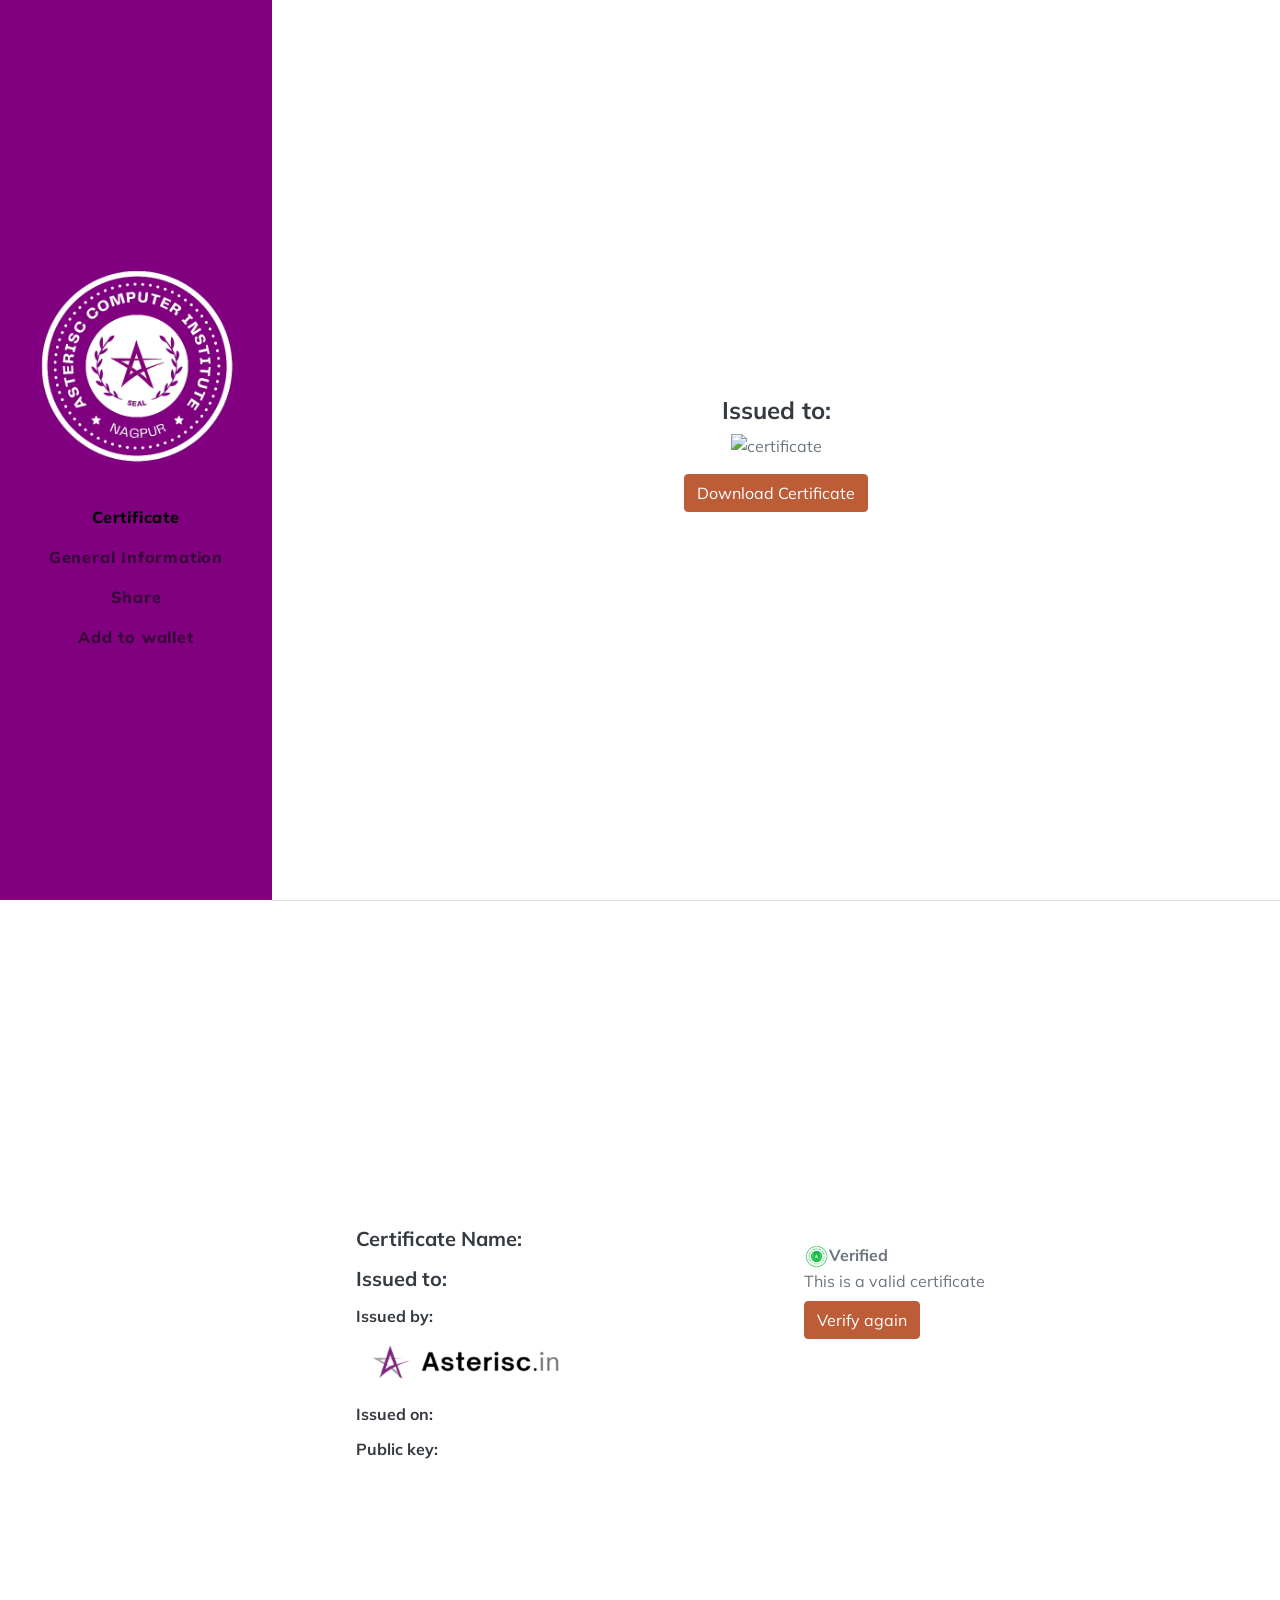
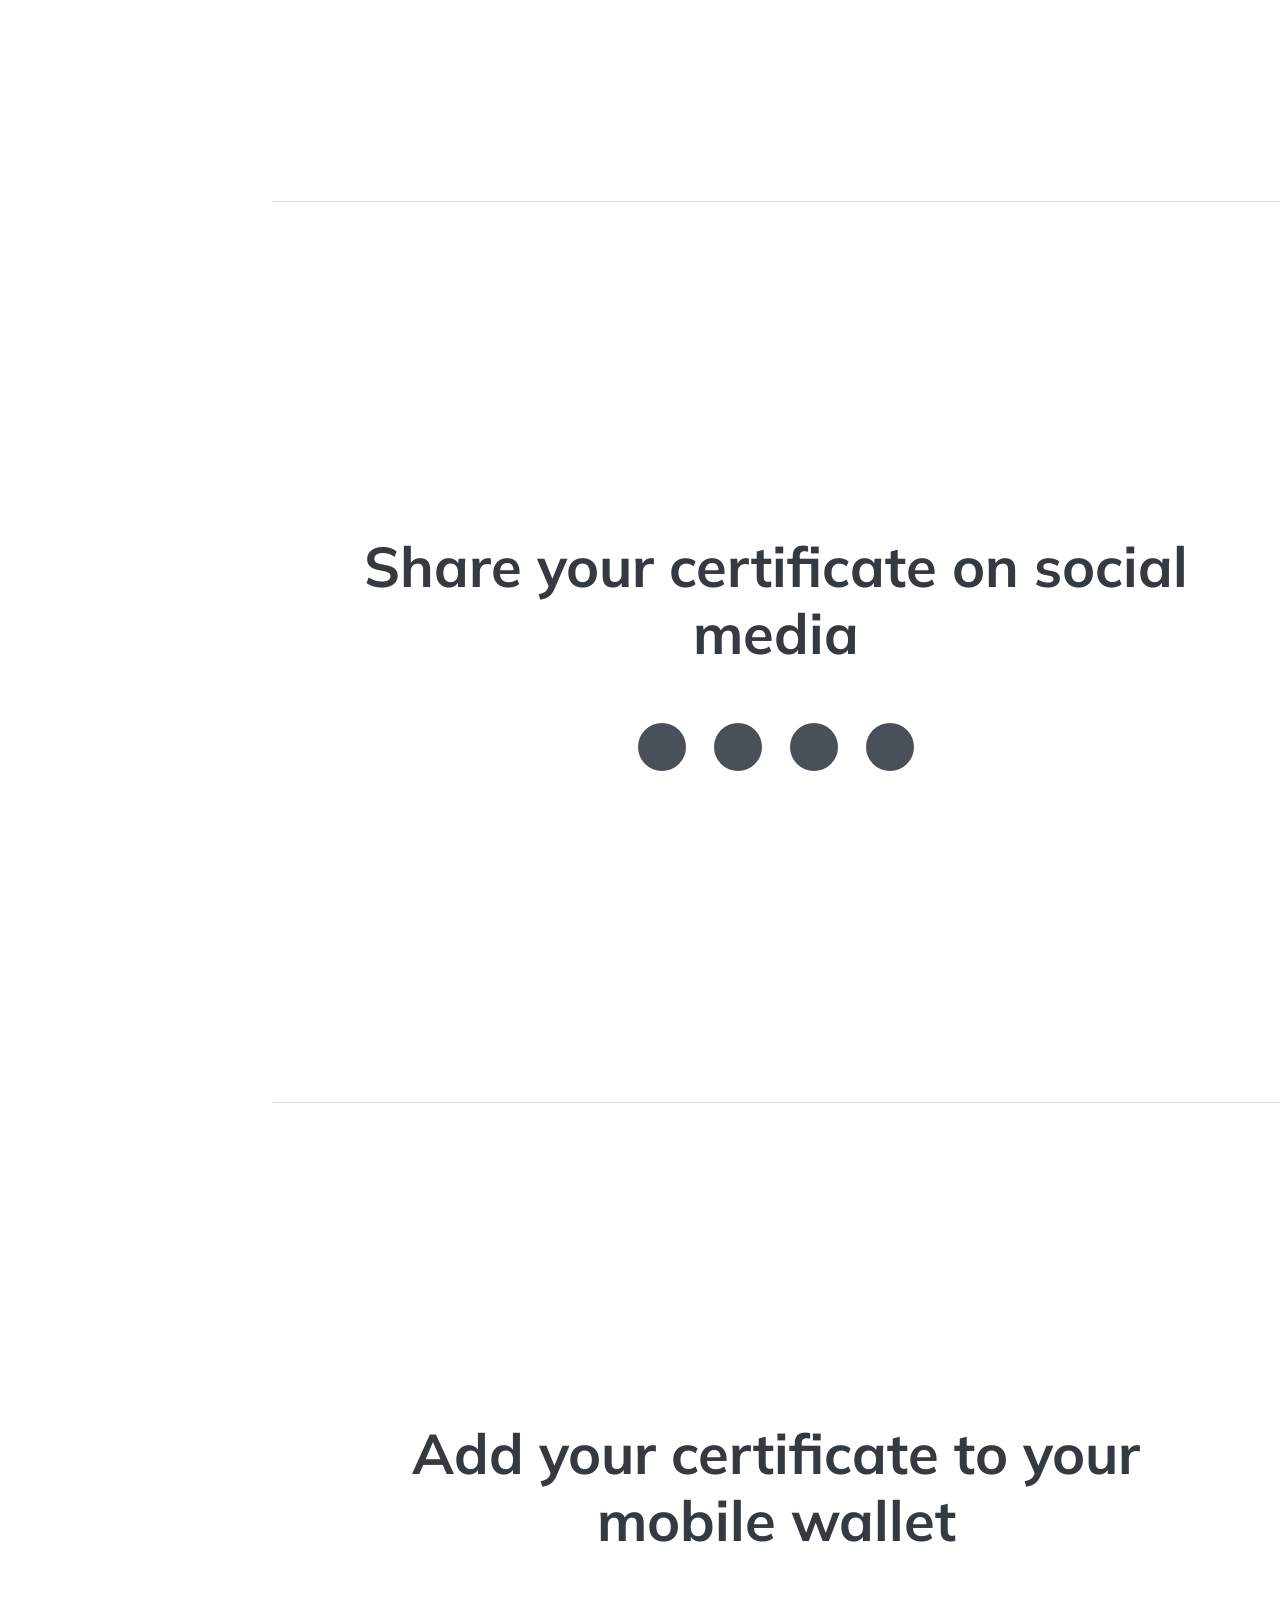
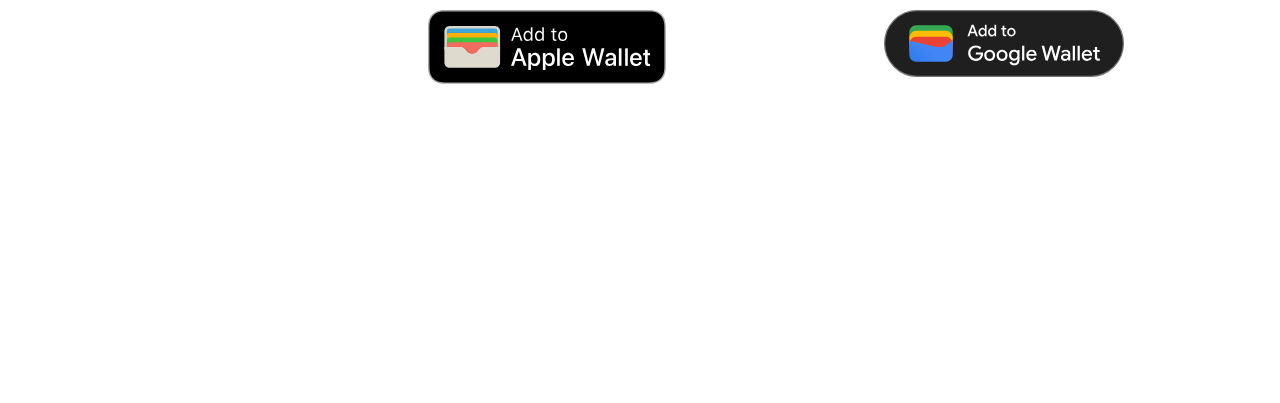
==== result.html @ 70998be2 "Add files via upload" ====
<!DOCTYPE html>
<html lang="en">
	
<head>
		<meta charset="utf-8" />
		<meta name="viewport" content="width=device-width, initial-scale=1, shrink-to-fit=no" />
		<meta name="description" content="" />
		<meta name="author" content="" />
		<title>Certificate Verifier</title>
		<!-- <link rel="icon" type="image/png" href="assets/img/gcc-logo.png" /> -->
		<link rel="shortcut icon" href="assets/img/ASlogo.png" type="image/x-icon" />
		<!-- Font Awesome icons (free version)-->
		<script src="../use.fontawesome.com/releases/v6.1.0/js/all.js" crossorigin="anonymous"></script>
		<!-- Google fonts-->
		<link href="https://fonts.googleapis.com/css?family=Saira+Extra+Condensed:500,700" rel="stylesheet" type="text/css" />
		<link href="https://fonts.googleapis.com/css?family=Muli:400,400i,800,800i" rel="stylesheet" type="text/css" />
		<!-- Core theme CSS (includes Bootstrap)-->
		<link href="css/styles.css" rel="stylesheet" />
		<link rel="stylesheet" href="css/my-style.css" />
		<script src="../code.jquery.com/jquery-3.6.1.min.js" integrity="sha256-o88AwQnZB+VDvE9tvIXrMQaPlFFSUTR+nldQm1LuPXQ=" crossorigin="anonymous"></script>
		<script src="js/verify.js"></script>
<script src="https://cdn.jsdelivr.net/npm/bootstrap@5.3.0/dist/js/bootstrap.bundle.min.js"></script>

	</head>
	<body id="page-top">
		<!-- Navigation-->
		<nav class="navbar navbar-expand-lg navbar-dark bg-primary fixed-top" id="sideNav">
			<a class="navbar-brand js-scroll-trigger" href="#page-top">
				<span class="d-block d-lg-none">Certificate Verifier</span>
				<span class="d-none d-lg-block"
					><img class="img-fluid rounded-circle mx-auto mb-2" src="assets/img/AS.png" alt="Certificate verifier logo" style="width: 90%"
				/></span>
			</a>
			<button
				class="navbar-toggler"
				type="button"
				data-bs-toggle="collapse"
				data-bs-target="#navbarResponsive"
				aria-controls="navbarResponsive"
				aria-expanded="false"
				aria-label="Toggle navigation"
			>
				<span class="navbar-toggler-icon"></span>
			</button>
			<div class="collapse navbar-collapse" id="navbarResponsive">
				<ul class="navbar-nav">
					<li class="nav-item"><a class="nav-link js-scroll-trigger" href="#certificate">Certificate</a></li>
					<li class="nav-item"><a class="nav-link js-scroll-trigger" href="#general-information">General Information</a></li>
					<li class="nav-item"><a class="nav-link js-scroll-trigger" href="#share">Share</a></li>
					<li class="nav-item"><a class="nav-link js-scroll-trigger" href="#wallet">Add to wallet</a></li>
					
				</ul>
			</div>
		</nav>
		<!-- Page Content-->
		<div class="container-fluid p-0">
			<!-- About-->
			<section class="resume-section" id="certificate">
				<div class="resume-section-content">
					<div class="container text-center">
						<div class="row">
							<div class="col">
								<h3 id="subtitleTitle" class="subtitleTitle" style="font-weight: normal"></h3>
							</div>
						</div>
						<div class="row">
							<div class="col">
								<!-- here use data of "Full Name"  -->
								<h4 class="subtitle"><span class="text-primary">Issued to: </span>
									<span id="fullName1"></span>
								</h4>
							</div>
						</div>
						<div class="row">
							<div class="col-xs-12">
								<!-- here use image of gdrive using "Links3" id -->
								<img src="" alt="certificate" id="certificateImage" style="width: 80%" />
								
							</div>
						</div>
						<div class="row">
							<div class="col">
								<!-- here use that button which we have created in result.html to download a file  -->
								<!-- <button type="button" class="btn btn-primary mt-3" onclick="downloadPDF()">Download Certificate</button> -->
								<a id="downloadButton" class="btn btn-primary mt-3" href="" download="certificate.jpg" >Download Certificate</a>

							</div>
						</div>
					</div>
					
				</div>
			</section>
			<hr class="m-0" />
			<!-- Experience-->
			<section class="resume-section" id="general-information">
				<div class="resume-section-content">
					<div class="container">
						<div class="row">
							<div class="col-md-6 col-xs-12">
								<div class="container">
									<div class="row">
										<div class="col">
											<h5 class="subtitle">
												<span class="text-primary">Certificate Name: </span> <span id="certificateName"></span>
												<!-- here use "Interested in:" data  -->
											</h5>
											<p class="subtitleTitle information"></p>
										</div>
									</div>
									<div class="row">
										<div class="col">
											<h5 class="subtitle"><span class="text-primary">Issued to: </span><span id="fullName2"></span></h5>	<!-- here use data of "Full Name"  -->

											<p class="nameTitle information"></p>
										</div>
									</div>
									<div class="row">
										<div class="col">
											<h6 class="subtitle"><span class="text-primary">Issued by: </span></h6> 
											<!-- we will see this later  -->
											<p class="information"><img  class="pr-1" style="height: 55px; width: 225px" src="assets\img\asterisc_logo.png" /><span id="issuedBy"></span></p>
										</div>
									</div>
									<div class="row">
										<div class="col">
											<h6 class="subtitle"><span class="text-primary">Issued on: </span><span id="issuedDate"></span></h6>
											<!-- use "Date"  -->
											<p id="issuedOn" class="information"></p>
										</div>
									</div>
									<!-- <div class="row">
										<div class="col">
											<h6 class="subtitle"><span class="text-primary">Transaction ID: </span></h6>
											<p id="tx" class="information"></p>
										</div>
									</div> -->
									<div class="row">
										<div class="col">
											<h6 class="subtitle"><span class="text-primary">Public key: </span><span id="publicKey"></span></h6>
											<!-- use "Links3"  -->
											<p id="publicKey" class="information"></p>
										</div>
									</div>
								</div>
							</div>
							<div class="col-md-6 col-xs-12">
								<!-- Button trigger modal -->
								<div id="isVerifiedBg" class="p-3 isVerifiedContainer accordion accordion-flush">
									<img id="isVerifiedLogo" class="pr-1" src="assets\img\ASlogo.png" style="height: 25px; width: 25px" /><strong id="isVerified">Verified</strong>
									<div id="isVerifiedDesc">
										This is a valid certificate</div>
									<button type="button" class="btn btn-primary mt-2 mb-3" data-bs-toggle="collapse" data-bs-target="#myAccordion">Verify again</button>
									<div class="accordion-item" style="background-color: inherit">
										<h2 class="accordion-header" id="flush-headingOne"></h2>
										<div class="accordion-collapse collapse" id="myAccordion" aria-labelledby="flush-headingOne" data-bs-parent="#isVerifiedBg">
											<div class="accordion-body">
												<div class="container">
													<div class="row">
														<div class="col-lg-4" id="picture"><img style="width: 100%; max-width: 100px" src="assets\img\ASlogo.png" />
															</div>
														<div class="col-lg-8">
															
															
															<div class="row" style="font-size: large" >Be smart in a smart world. What counts in a digital workplace?
																</div>
															<div class="row" style="font-size: large" id="fullName3"></div>
															<div class="row"></div><span style="font-size: small">Issued on: <span id="issuedDate2"></span></span></div>
															<!-- <div class="row" style="font-size: small" id="issuedDate2"></div> -->
														</div>
													</div>
												</div>
												<div class="container">
													<div class="row gx-1" style="margin-top: 20px">
														<div class="col-2">
															<div class="loader"></div>
														</div>
														<div class="col-10 my-auto">
												                        <img class="loading-image" style="width: 45px; height: 45px; display: none" src="assets\img\ASlogo.png" />Checking certificate has not been tampered with

															</div>
													</div>
													<div class="row gx-1" style="margin-top: 20px">
														<div class="col-2">
															<div class="loader"></div>
														</div>
														<div class="col-10 my-auto">
															<img class="loading-image" style="width: 45px; height: 45px; display: none" src="assets\img\ASlogo.png" />

															Checking certificate has not expired</div>
													</div>
													<div class="row gx-1" style="margin-top: 20px">
														<div class="col-2">
															<div class="loader"></div>
														</div>
														<div class="col-10 my-auto">
												                        <img class="loading-image" style="width: 45px; height: 45px; display: none" src="assets\img\ASlogo.png" />

															Checking not revoked by issuer</div>
													</div>
													<div class="row gx-1" style="margin-top: 20px">
														<div class="col-2">
															<div class="loader"></div>
														</div>
														<div class="col-10 my-auto">
												                        <img class="loading-image" style="width: 45px; height: 45px; display: none" src="assets\img\ASlogo.png" />

															Checking authenticity</div>
													</div>
													<div class="row gx-1" style="margin-top: 20px; display: none" >
														<div class="col-2">
															<div class="loader" ></div>
														</div>
														<div class="col-10 my-auto" ></div>
													</div>
												</div>
											</div>
										</div>
									</div>
								</div>
								<div class="accordion accordion-flush" id="accordionFlushExample"></div>

								<!-- Modal -->
							</div>
						</div>
					</div>
				</div>
				
			</section>
			<hr class="m-0" />
			<!-- Education-->
			<section class="resume-section" id="share">
				
				<div class="container text-center">
					<div class="row mb-5">
						<div class="col"><h2 class="subtitle">Share your certificate on social media</h2></div>
					</div>
					<div class="row">
						
						<div class="col">
							<div class="social-icons">
								<a class="social-icon" id="linkedinhref" href="#"><i class="fa-brands fa-linkedin-in"></i></a>
								<a class="social-icon" id="emailhref" href="#"><i class="fa-solid fa-envelope"></i></a>
								<a class="social-icon" id="twitterhref" href="#!"><i class="fa-brands fa-twitter"></i></a>
								<a class="social-icon" id="facebookhref" href="#!"><i class="fa-brands fa-facebook-f"></i></a>
							</div>
						</div>
					</div>
				</div>
			</section>
			<hr class="m-0" />
			<section class="resume-section" id="wallet">
				<div class="container text-center">
					<div class="row mb-5">
						<div class="col"><h2 class="subtitle" s>Add your certificate to your mobile wallet</h2></div>
					</div>
					<div class="row gy-5">
						<div class="col-md-6">
							<a id="wallet_apple" style="text-decoration: none" href="#"><img src="assets/img/apple.svg" alt="add to apple wallet" style="width: 15rem" /></a>
						</div>
						<div class="col-md-6">
							<a id="wallet_android" style="text-decoration: none" href="#"
								><img src="assets/img/android.svg" alt="add to apple wallet" style="width: 15rem"
							/></a>
						</div>
					</div>
				</div>
			</section>
		</div>
		<!-- Bootstrap core JS-->
		<script src="../cdn.jsdelivr.net/npm/bootstrap%405.1.3/dist/js/bootstrap.bundle.min.js"></script>
		<!-- Core theme JS-->
		<script src="js/scripts.js"></script>
		<script>
			document.addEventListener("DOMContentLoaded", () => {
				const resultDiv = document.getElementById("result");
	
				// Get data from query parameter
				const urlParams = new URLSearchParams(window.location.search);
				const data = JSON.parse(decodeURIComponent(urlParams.get("data")));
	
				// Populate HTML elements with data
				const fullNameElement1 = document.getElementById("fullName1");
				const fullNameElement2 = document.getElementById("fullName2");
				const fullNameElement3 = document.getElementById("fullName3");
	
				const certificateNameElement = document.getElementById("certificateName");
				const issuedDateElement = document.getElementById("issuedDate");
				const issuedDateElement2 = document.getElementById("issuedDate2");
				const publicKeyElement = document.getElementById("publicKey");
				const certificateImageElement = document.getElementById("certificateImage");
				const downloadButtonElement = document.getElementById("downloadButton");
	
	
				fullNameElement1.textContent = data["Full Name"];
				fullNameElement2.textContent = data["Full Name"];
				fullNameElement3.textContent = data["Full Name"];
				certificateNameElement.textContent = getFirstEntry(data["Interested in:"]);
				issuedDateElement.textContent = data["Date"];
				issuedDateElement2.textContent = data["Date"];
				publicKeyElement.textContent = data["Links3"];
	
				if (data["Links3"]) {
					certificateImageElement.src = `https://drive.google.com/uc?id=${data["Links3"]}`;
					downloadButtonElement.href = `https://drive.google.com/uc?export=download&id=${data["Links3"]}`;
				}
	
				// Helper function to get the first entry from a comma-separated list
				function getFirstEntry(str) {
					const entries = str.split(",");
					return entries.length > 0 ? entries[0].trim() : str;
				}
			});





// Function to replace the loader with the image
function replaceLoaderWithImage() {
    var loaders = document.querySelectorAll(".loader");
    var images = document.querySelectorAll(".loading-image");

    // Hide the loaders and show the images
    loaders.forEach(function (loader) {
        loader.style.display = "none";
    });
    images.forEach(function (image) {
        image.style.display = "block";
    });
}

// Call the function after 3 seconds to replace the loader with the image
setTimeout(replaceLoaderWithImage, 3000);

		</script>
	</body>

</html>
---- css/my-style.css ----
.subtitleTitle {
	font-family: var(--bs-body-font-family);
}
.subtitle {
	font-family: var(--bs-body-font-family);
}

.information {
	font-weight: bold;
	word-break: break-word;
}

/* .social-icons > * {
	padding: 0;
} */
/* existing style */
.button {
	color: #9e0201;
	border: 1px solid rgba(158, 2, 1, 0.5);
	background-color: white;
}

.button:hover {
	background-color: #feefbc;
}

.modalLogo {
	/* width: 55px;
	height: 60px; */
	width: 100%;
	max-width: 55px;
	min-width: 10px;
	display: block;
	animation: scale 0.7s ease;
	filter: blur(0);
}

@keyframes scale {
	0%,
	100% {
		transform: none;
	}

	50% {
		transform: scale3d(1.1, 1.1, 1);
	}
}

.loader {
	border: 4px solid #f3f3f3;
	border-top: 4px solid #9e0000;
	border-radius: 50%;
	width: 45px;
	height: 45px;
	animation: spin 2s linear infinite;
}

@keyframes spin {
	0% {
		transform: rotate(0deg);
	}

	100% {
		transform: rotate(360deg);
	}
}
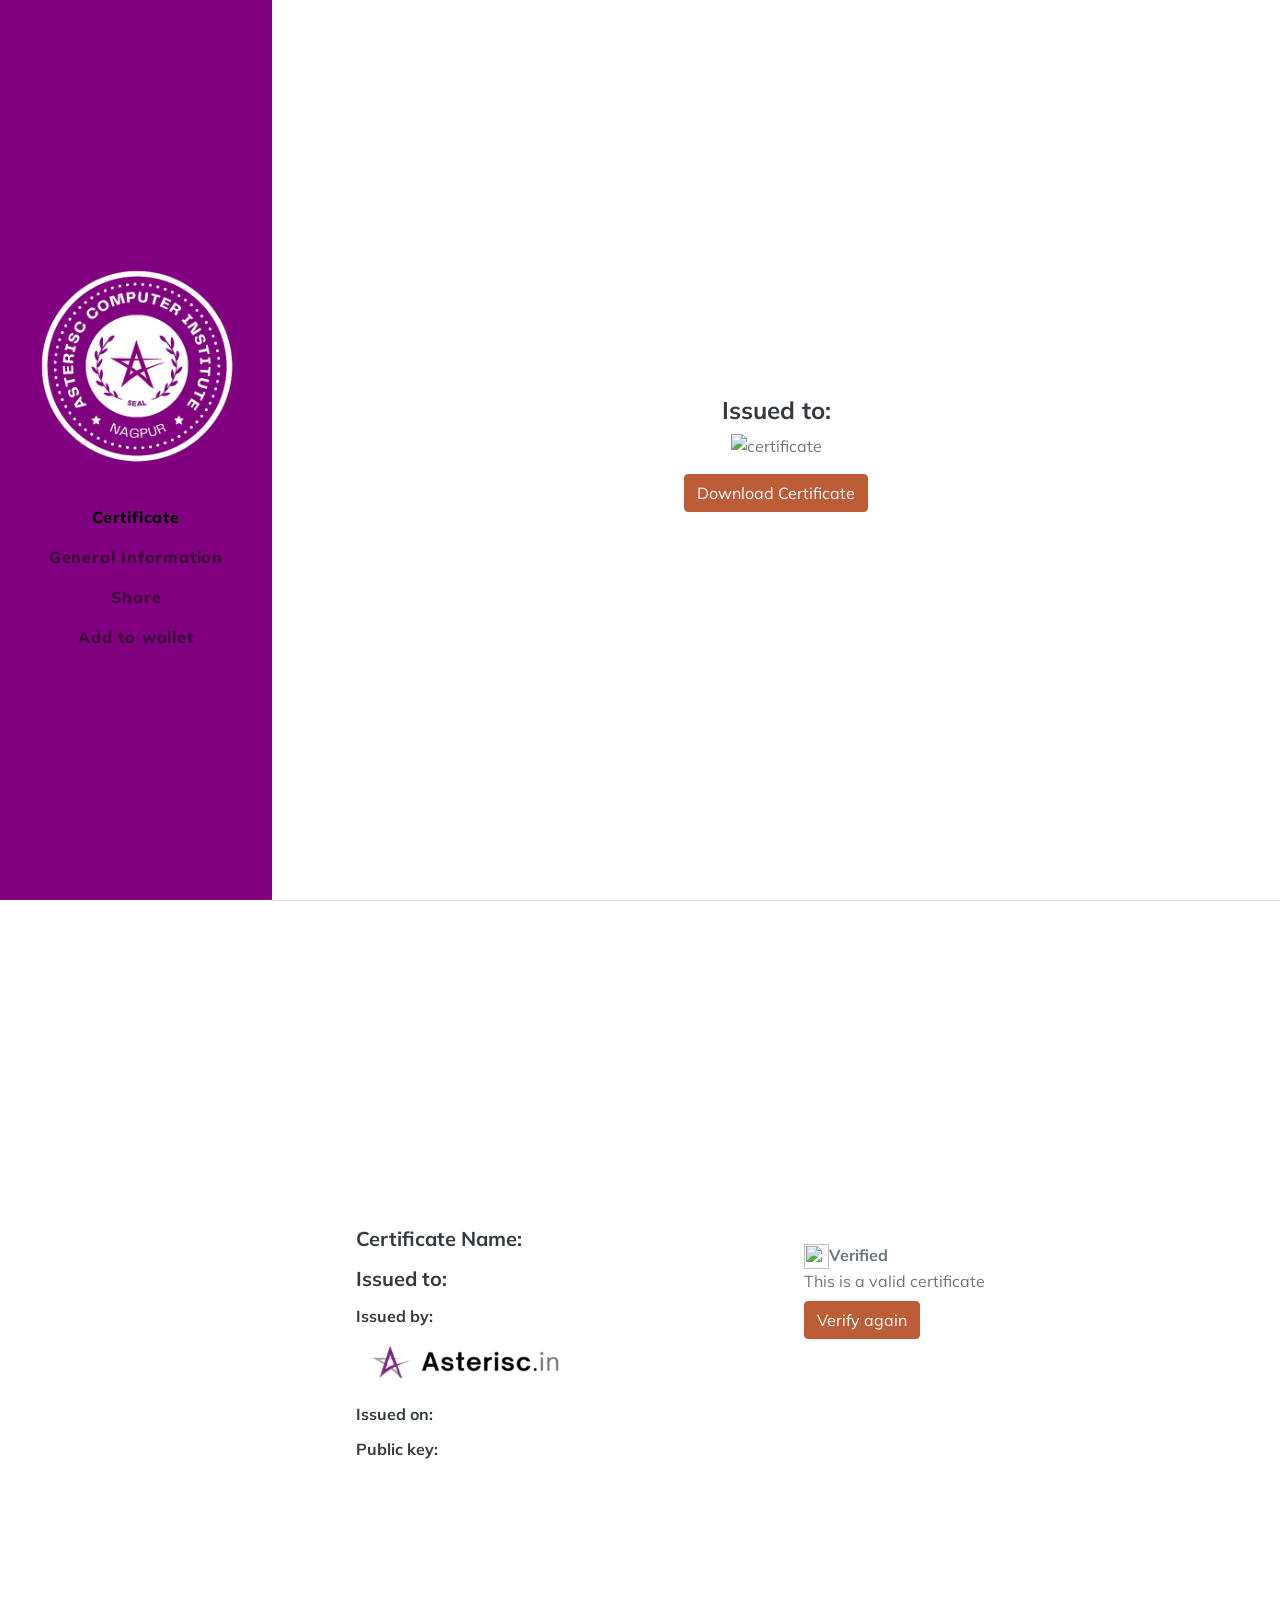
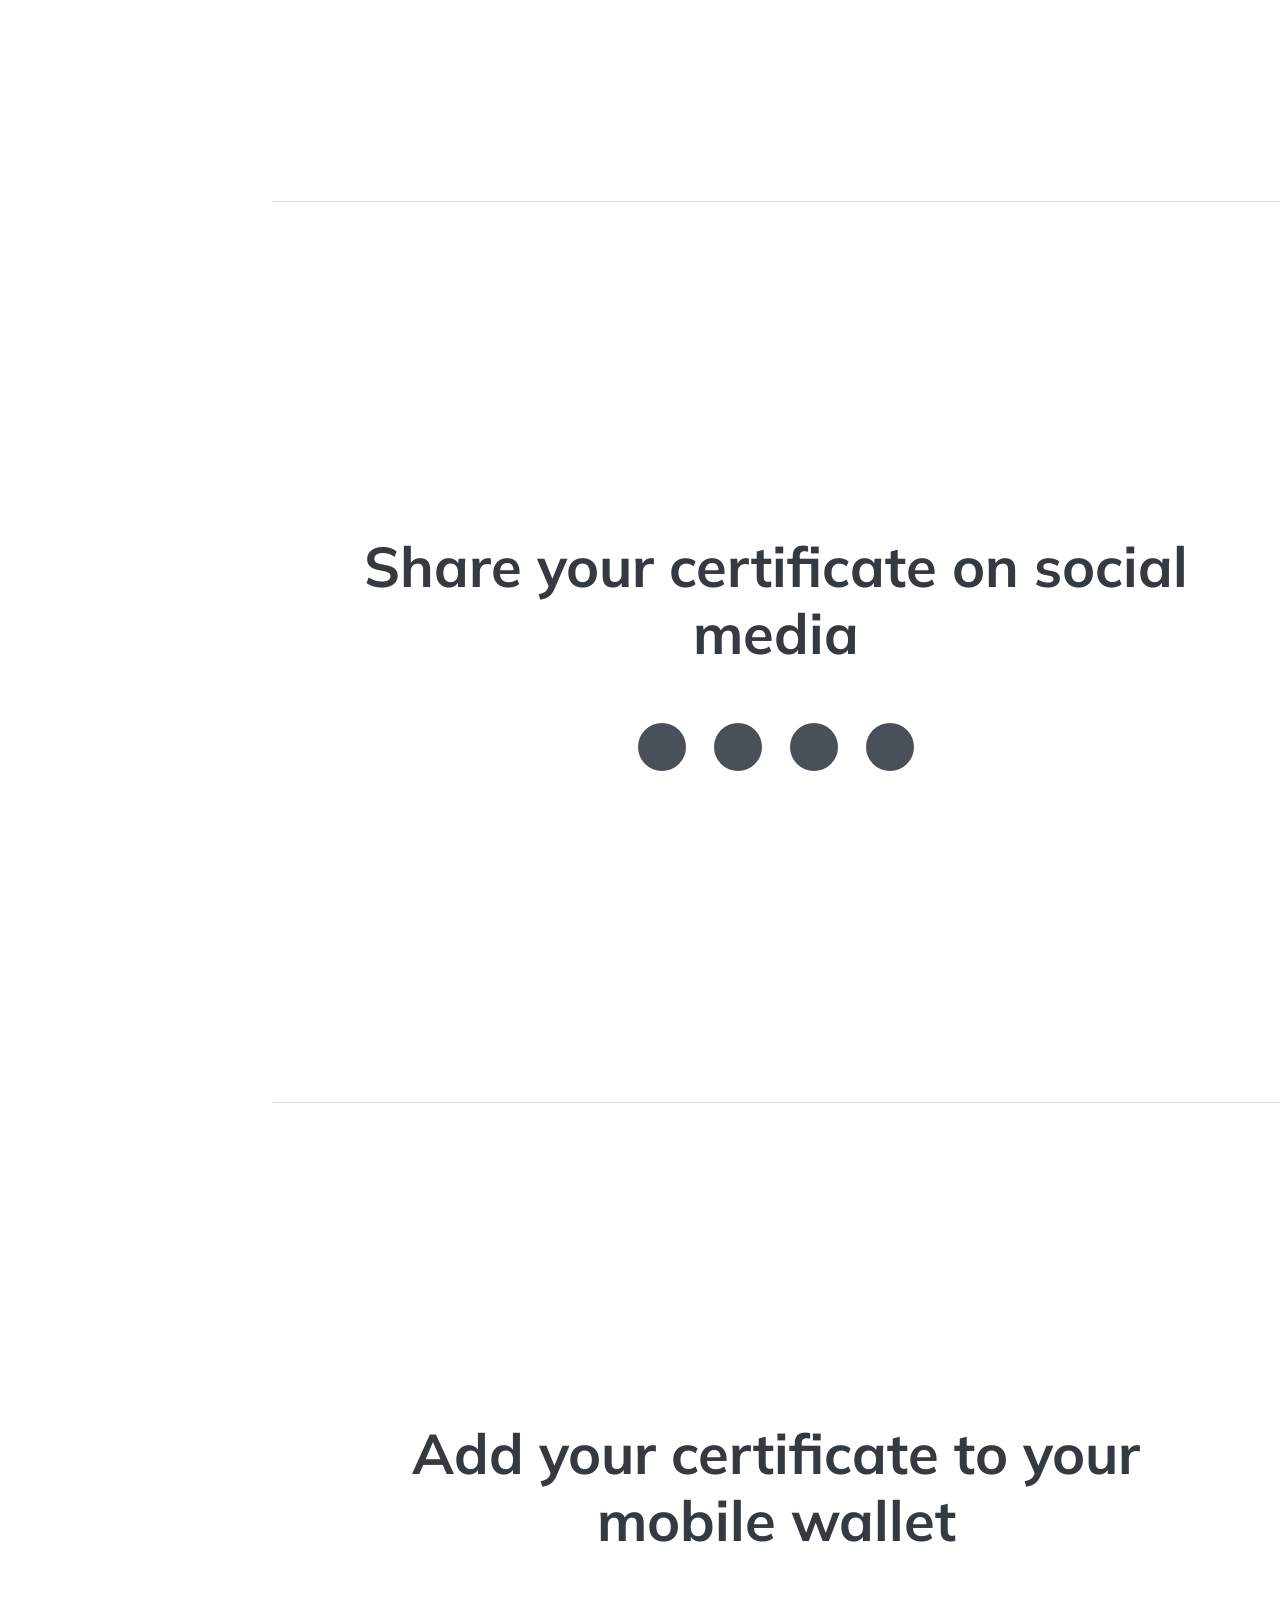
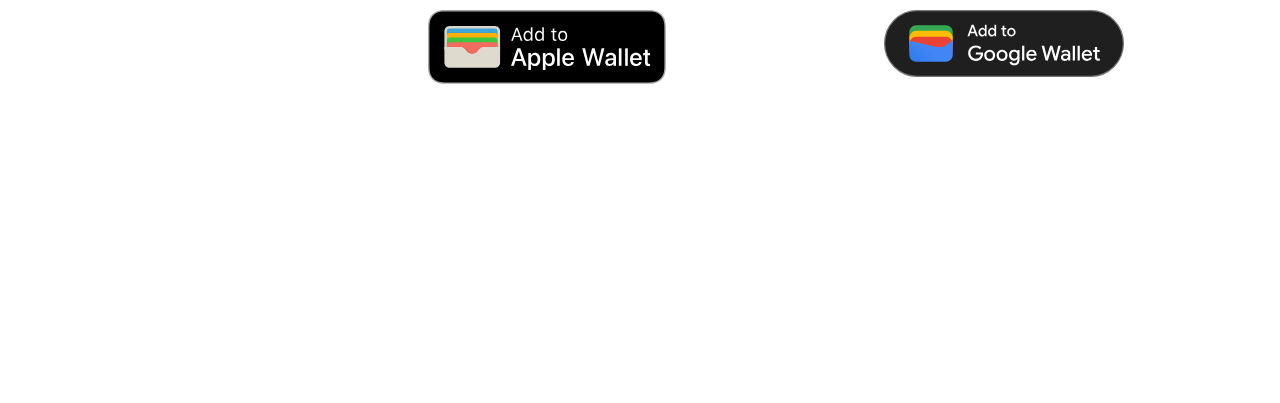
==== commit 188f8ac5: "Update result.html" ====
--- a/result.html
+++ b/result.html
@@ -146,7 +146,7 @@
 							<div class="col-md-6 col-xs-12">
 								<!-- Button trigger modal -->
 								<div id="isVerifiedBg" class="p-3 isVerifiedContainer accordion accordion-flush">
-									<img id="isVerifiedLogo" class="pr-1" src="assets\img\ASlogo.png" style="height: 25px; width: 25px" /><strong id="isVerified">Verified</strong>
+									<img id="isVerifiedLogo" class="pr-1" src="assets\img\Vlogo2.png" style="height: 25px; width: 25px" /><strong id="isVerified">Verified</strong>
 									<div id="isVerifiedDesc">
 										This is a valid certificate</div>
 									<button type="button" class="btn btn-primary mt-2 mb-3" data-bs-toggle="collapse" data-bs-target="#myAccordion">Verify again</button>
@@ -171,48 +171,47 @@
 												</div>
 												<div class="container">
 													<div class="row gx-1" style="margin-top: 20px">
-														<div class="col-2">
-															<div class="loader"></div>
-														</div>
-														<div class="col-10 my-auto">
-												                        <img class="loading-image" style="width: 45px; height: 45px; display: none" src="assets\img\ASlogo.png" />Checking certificate has not been tampered with
-
-															</div>
-													</div>
-													<div class="row gx-1" style="margin-top: 20px">
-														<div class="col-2">
-															<div class="loader"></div>
-														</div>
-														<div class="col-10 my-auto">
-															<img class="loading-image" style="width: 45px; height: 45px; display: none" src="assets\img\ASlogo.png" />
-
-															Checking certificate has not expired</div>
-													</div>
-													<div class="row gx-1" style="margin-top: 20px">
-														<div class="col-2">
-															<div class="loader"></div>
-														</div>
-														<div class="col-10 my-auto">
-												                        <img class="loading-image" style="width: 45px; height: 45px; display: none" src="assets\img\ASlogo.png" />
-
-															Checking not revoked by issuer</div>
-													</div>
-													<div class="row gx-1" style="margin-top: 20px">
-														<div class="col-2">
-															<div class="loader"></div>
-														</div>
-														<div class="col-10 my-auto">
-												                        <img class="loading-image" style="width: 45px; height: 45px; display: none" src="assets\img\ASlogo.png" />
-
-															Checking authenticity</div>
-													</div>
-													<div class="row gx-1" style="margin-top: 20px; display: none" >
-														<div class="col-2">
-															<div class="loader" ></div>
-														</div>
-														<div class="col-10 my-auto" ></div>
+														<div class="col-2 loader-container">
+															<div class="loader"></div>
+															<img class="loading-image" style="width: 45px; height: 45px; display: none" src="assets\img\Vlogo.png" />
+														</div>
+														<div class="col-9 loading-text"style="margin-top: 20px">Checking certificate has not been tampered with</div>
+													</div>
+													
+													<div class="row gx-1" style="margin-top: 20px">
+														<div class="col-2 loader-container">
+															<div class="loader"></div>
+															<img class="loading-image" style="width: 45px; height: 45px; display: none" src="assets\img\Vlogo.png" />
+														</div>
+														<div class="col-9 loading-text"style="margin-top: 20px">Checking certificate has not expired</div>
+													</div>
+													
+													<div class="row gx-1" style="margin-top: 20px">
+														<div class="col-2 loader-container">
+															<div class="loader"></div>
+															<img class="loading-image" style="width: 45px; height: 45px; display: none" src="assets\img\Vlogo.png" />
+														</div>
+														<div class="col-9 loading-text"style="margin-top: 20px">Checking not revoked by issuer</div>
+													</div>
+													
+													<div class="row gx-1" style="margin-top: 20px">
+														<div class="col-2 loader-container">
+															<div class="loader"></div>
+															<img class="loading-image" style="width: 45px; height: 45px; display: none" src="assets\img\Vlogo.png" />
+														</div>
+														<div class="col-9 loading-text"style="margin-top: 20px">Checking authenticity</div>
+													</div>
+													
+													<div class="row gx-1" style="margin-top: 20px">
+														<div class="col-2 loader-container">
+															<div class="loader"></div>
+															<img class="loading-image" style="width: 45px; height: 45px; display: none" src="assets\img\Vlogo2.png" />
+														</div>
+														<div class="col-9 loading-text"style="margin-top: 20px">This is a valid certificate</div>
 													</div>
 												</div>
+												
+											</div>
 											</div>
 										</div>
 									</div>
@@ -238,10 +237,10 @@
 						
 						<div class="col">
 							<div class="social-icons">
-								<a class="social-icon" id="linkedinhref" href="#"><i class="fa-brands fa-linkedin-in"></i></a>
-								<a class="social-icon" id="emailhref" href="#"><i class="fa-solid fa-envelope"></i></a>
-								<a class="social-icon" id="twitterhref" href="#!"><i class="fa-brands fa-twitter"></i></a>
-								<a class="social-icon" id="facebookhref" href="#!"><i class="fa-brands fa-facebook-f"></i></a>
+								<a class="social-icon"  href="#"><i class="fa-brands fa-linkedin-in"></i></a>
+								<a class="social-icon"  href="#"><i class="fa-solid fa-envelope"></i></a>
+								<a class="social-icon"  href="#"><i class="fa-brands fa-twitter"></i></a>
+								<a class="social-icon"  href="#"><i class="fa-brands fa-facebook-f"></i></a>
 							</div>
 						</div>
 					</div>
@@ -314,23 +313,41 @@
 
 
 
-
-// Function to replace the loader with the image
+// Function to replace the loader with the image after a delay
 function replaceLoaderWithImage() {
     var loaders = document.querySelectorAll(".loader");
     var images = document.querySelectorAll(".loading-image");
 
     // Hide the loaders and show the images
+    loaders.forEach(function (loader, index) {
+        setTimeout(function () {
+            loader.style.display = "none";
+            images[index].style.display = "block"; // Show the image
+        }, (index + 1) * 2000); // Replace with increasing delay (2 seconds per image)
+    });
+}
+
+// Function to handle button click
+function handleButtonClick() {
+    var loaders = document.querySelectorAll(".loader");
+    var images = document.querySelectorAll(".loading-image");
+
+    // Show the loaders and hide the images
     loaders.forEach(function (loader) {
-        loader.style.display = "none";
+        loader.style.display = "block";
     });
     images.forEach(function (image) {
-        image.style.display = "block";
+        image.style.display = "none";
     });
+
+    // Set a timeout to replace the loaders with the images
+    setTimeout(replaceLoaderWithImage, 3000); // Initial delay is 3 seconds
 }
 
-// Call the function after 3 seconds to replace the loader with the image
-setTimeout(replaceLoaderWithImage, 3000);
+// Attach the click event handler to the button
+var verifyButton = document.querySelector("[data-bs-target='#myAccordion']");
+verifyButton.addEventListener("click", handleButtonClick);
+
 
 		</script>
 	</body>
--- a/css/my-style.css
+++ b/css/my-style.css
@@ -46,14 +46,30 @@
 	}
 }
 
+.loader-container {
+    display: flex; /* Use flex display to align items horizontally */
+    align-items: center; /* Center items vertically within the container */
+    margin-top: 20px; /* Adjust as needed */
+}
+
 .loader {
-	border: 4px solid #f3f3f3;
-	border-top: 4px solid #9e0000;
-	border-radius: 50%;
-	width: 45px;
-	height: 45px;
-	animation: spin 2s linear infinite;
+    border: 4px solid #f3f3f3;
+    border-top: 4px solid #9e0000;
+    border-radius: 50%;
+    width: 45px;
+    height: 45px;
+    animation: spin 2s linear infinite;
 }
+
+.loading-image {
+    width: 45px;
+    height: 45px;
+}
+
+.loading-text {
+    margin-left: 10px; /* Adjust spacing between loader and text */
+}
+
 
 @keyframes spin {
 	0% {
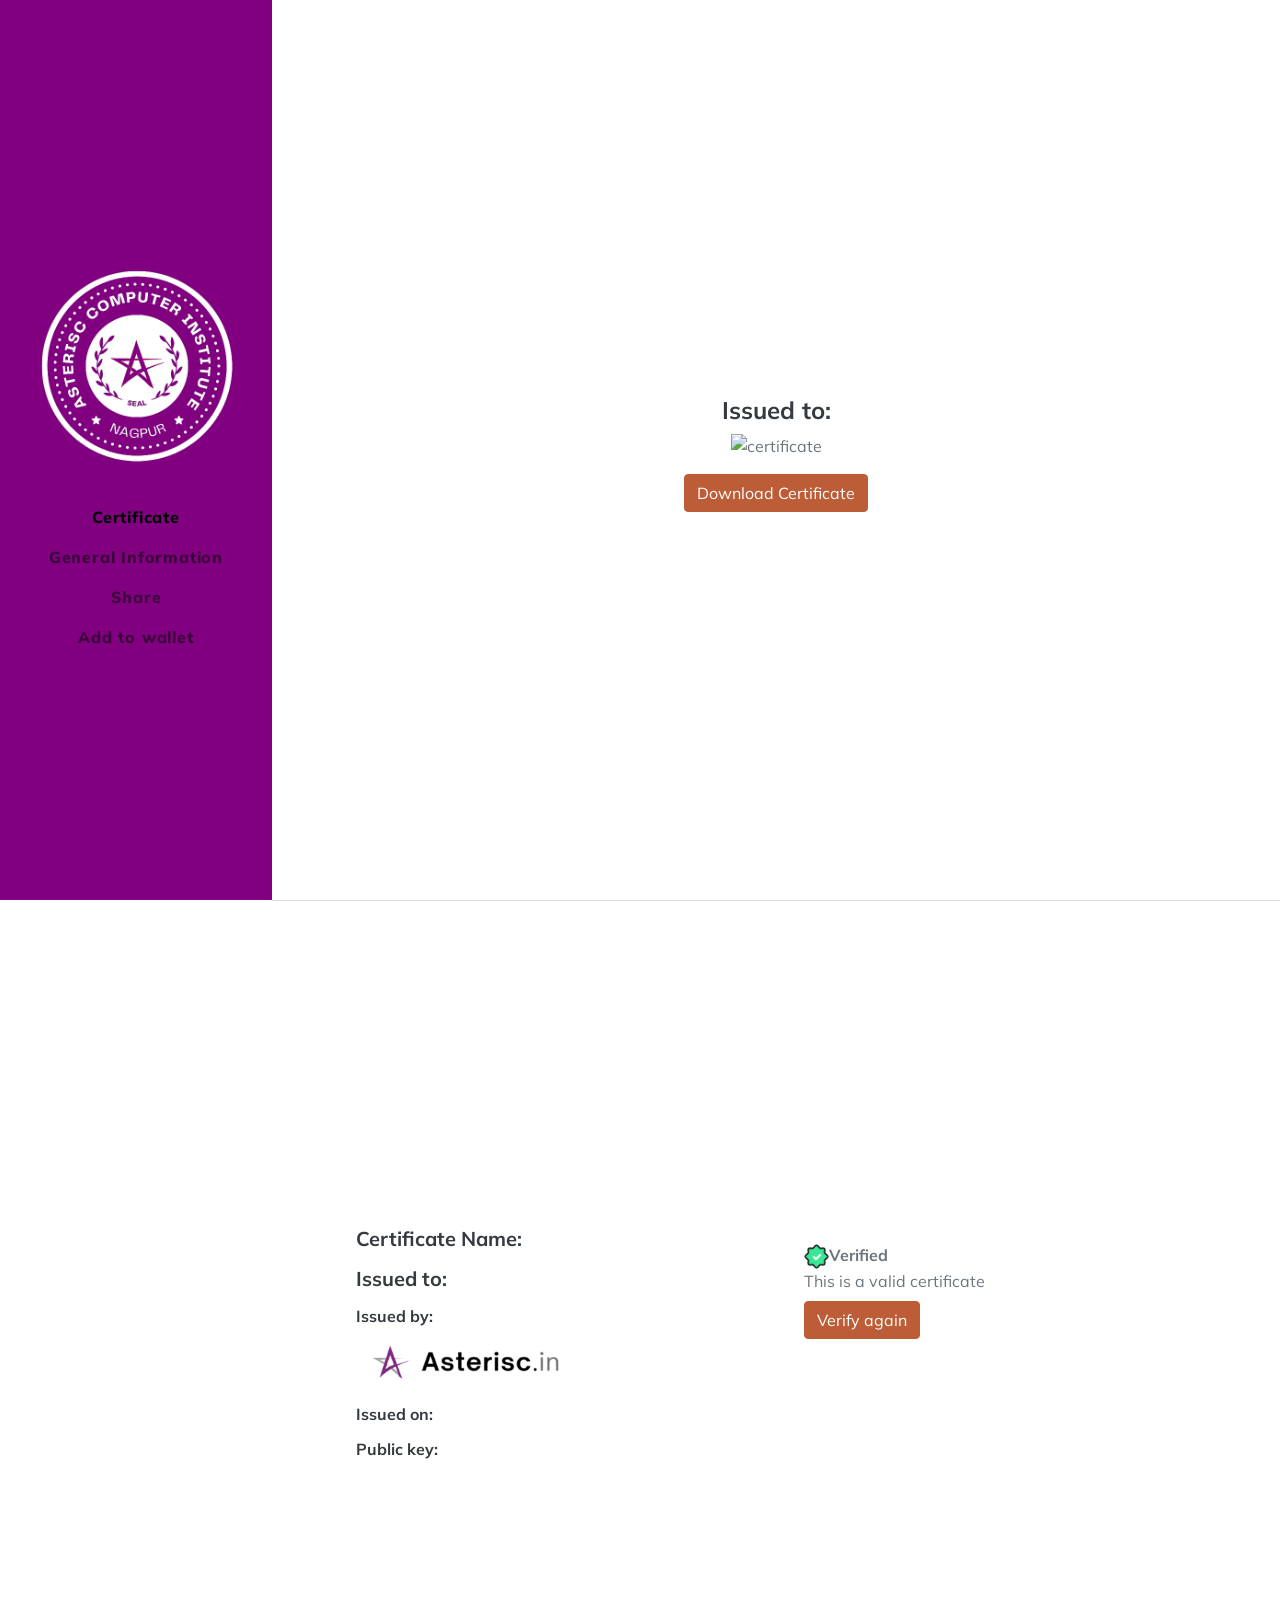
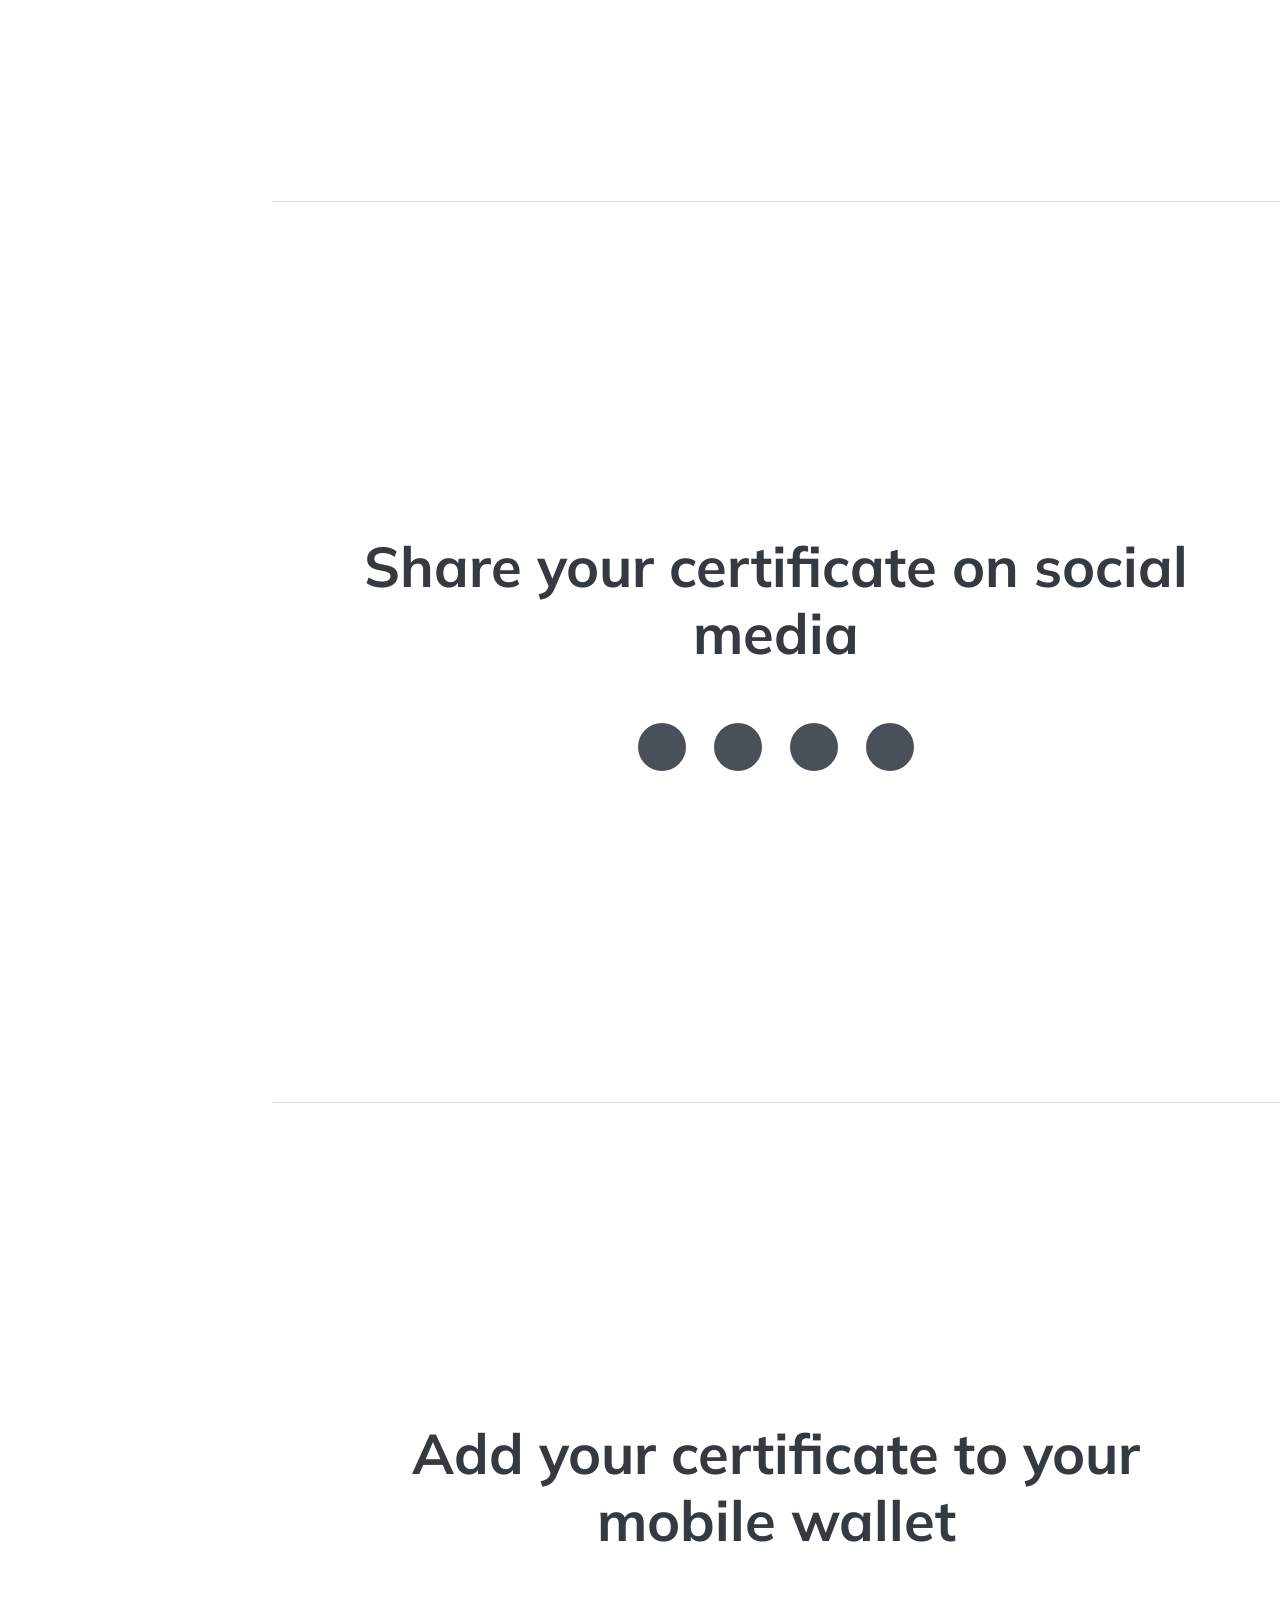
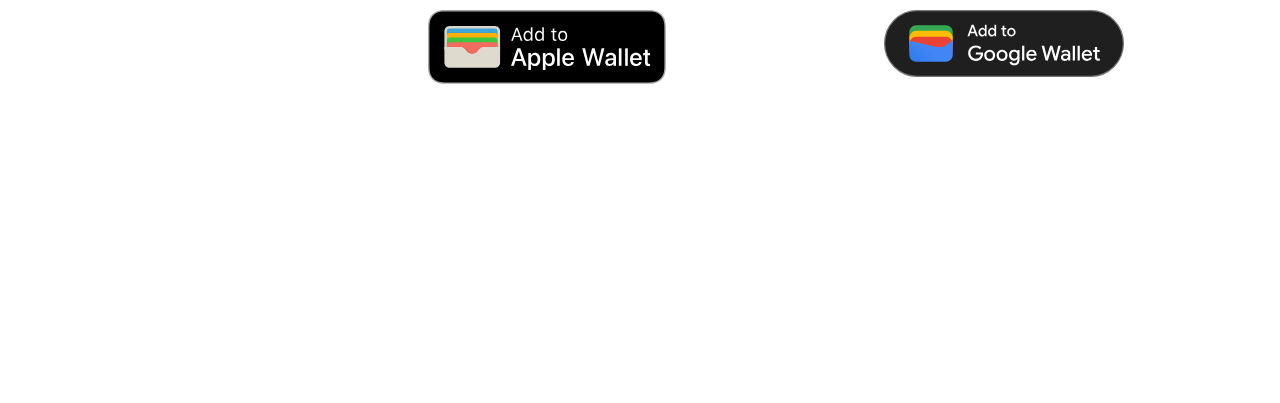
==== commit 1510ee7f: "Update result.html" ====
--- a/result.html
+++ b/result.html
@@ -175,7 +175,7 @@
 															<div class="loader"></div>
 															<img class="loading-image" style="width: 45px; height: 45px; display: none" src="assets\img\Vlogo.png" />
 														</div>
-														<div class="col-9 loading-text"style="margin-top: 20px">Checking certificate has not been tampered with</div>
+														<div class="col-8 loading-text"style="margin-top: 20px">Checking certificate has not been tampered with</div>
 													</div>
 													
 													<div class="row gx-1" style="margin-top: 20px">
@@ -183,7 +183,7 @@
 															<div class="loader"></div>
 															<img class="loading-image" style="width: 45px; height: 45px; display: none" src="assets\img\Vlogo.png" />
 														</div>
-														<div class="col-9 loading-text"style="margin-top: 20px">Checking certificate has not expired</div>
+														<div class="col-8 loading-text"style="margin-top: 20px">Checking certificate has not expired</div>
 													</div>
 													
 													<div class="row gx-1" style="margin-top: 20px">
@@ -191,7 +191,7 @@
 															<div class="loader"></div>
 															<img class="loading-image" style="width: 45px; height: 45px; display: none" src="assets\img\Vlogo.png" />
 														</div>
-														<div class="col-9 loading-text"style="margin-top: 20px">Checking not revoked by issuer</div>
+														<div class="col-8 loading-text"style="margin-top: 20px">Checking not revoked by issuer</div>
 													</div>
 													
 													<div class="row gx-1" style="margin-top: 20px">
@@ -199,7 +199,7 @@
 															<div class="loader"></div>
 															<img class="loading-image" style="width: 45px; height: 45px; display: none" src="assets\img\Vlogo.png" />
 														</div>
-														<div class="col-9 loading-text"style="margin-top: 20px">Checking authenticity</div>
+														<div class="col-8 loading-text"style="margin-top: 20px">Checking authenticity</div>
 													</div>
 													
 													<div class="row gx-1" style="margin-top: 20px">
@@ -207,7 +207,7 @@
 															<div class="loader"></div>
 															<img class="loading-image" style="width: 45px; height: 45px; display: none" src="assets\img\Vlogo2.png" />
 														</div>
-														<div class="col-9 loading-text"style="margin-top: 20px">This is a valid certificate</div>
+														<div class="col-8 loading-text"style="margin-top: 20px">This is a valid certificate</div>
 													</div>
 												</div>
 												
--- a/css/my-style.css
+++ b/css/my-style.css
@@ -49,7 +49,8 @@
 .loader-container {
     display: flex; /* Use flex display to align items horizontally */
     align-items: center; /* Center items vertically within the container */
-    margin-top: 20px; /* Adjust as needed */
+    margin-top: 20px;
+	width: auto;
 }
 
 .loader {
@@ -70,6 +71,25 @@
     margin-left: 10px; /* Adjust spacing between loader and text */
 }
 
+  
+  /* Media queries for responsiveness */
+  @media (max-width: 768px) {
+	/* Adjust loader and image styles for smaller screens */
+	.loader {
+	border: 4px solid #f3f3f3;
+    border-top: 4px solid #9e0000;
+    border-radius: 50%;
+    width: 45px;
+    height: 45px;
+    animation: spin 2s linear infinite;
+	}
+  
+	.loading-image {
+	  /* Adjust image styles */
+	}
+  }
+  
+
 
 @keyframes spin {
 	0% {
